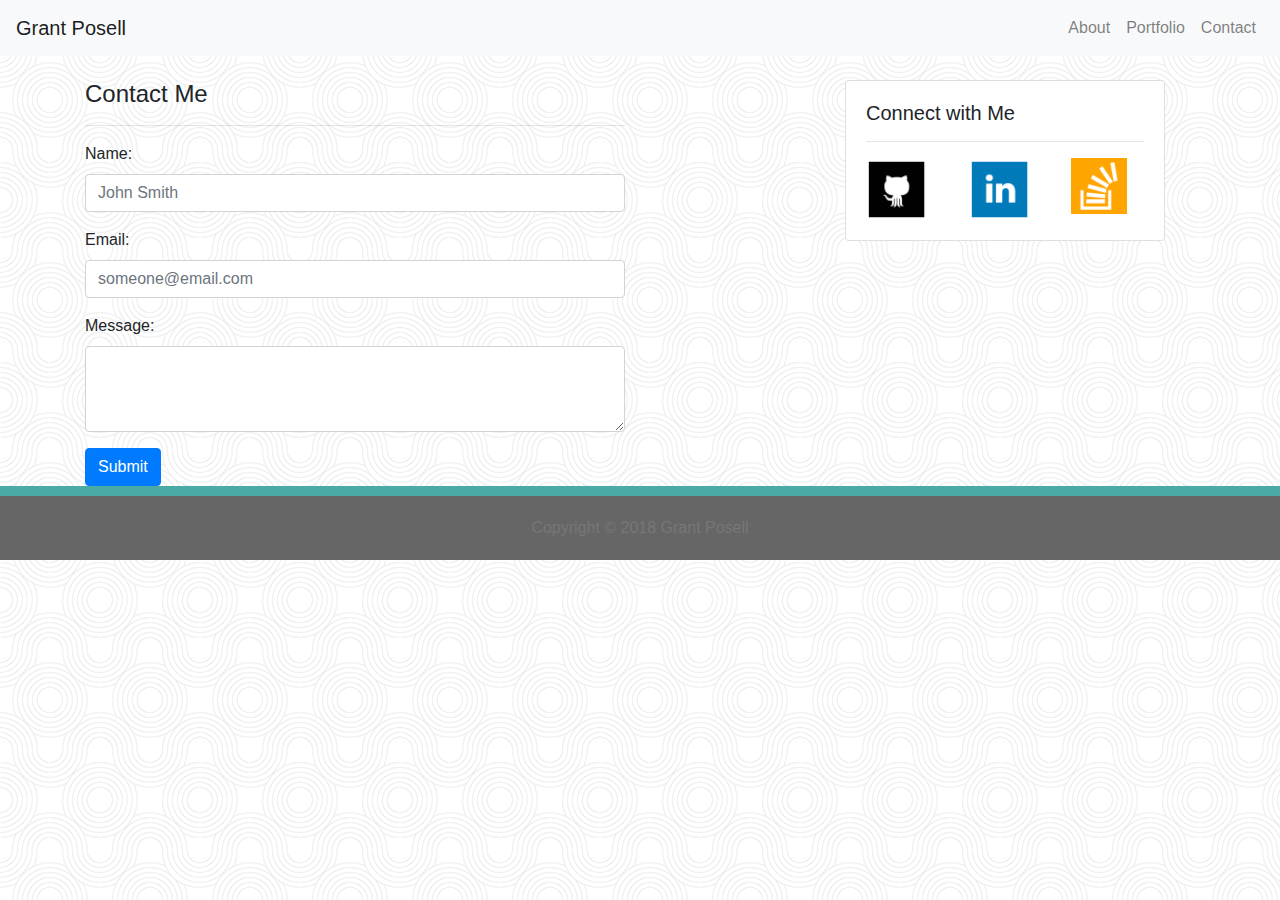
==== contact.html @ ab53e8b7 "Bootstrap submittal" ====
<!DOCTYPE html>
<html lang="en">

<head>
    <meta charset="UTF-8">
    <meta name="viewport" content="width=device-width, initial-scale=1.0">
    <meta http-equiv="X-UA-Compatible" content="ie=edge">
    <title>Grant Posell</title>
    <link rel="stylesheet" href="./assets/css/style.css">
    <!--Link for bootstrap-->
    <link rel="stylesheet" href="https://maxcdn.bootstrapcdn.com/bootstrap/4.0.0/css/bootstrap.min.css" integrity="sha384-Gn5384xqQ1aoWXA+058RXPxPg6fy4IWvTNh0E263XmFcJlSAwiGgFAW/dAiS6JXm"
        crossorigin="anonymous">
    <script src="https://maxcdn.bootstrapcdn.com/bootstrap/4.0.0/js/bootstrap.min.js" integrity="sha384-JZR6Spejh4U02d8jOt6vLEHfe/JQGiRRSQQxSfFWpi1MquVdAyjUar5+76PVCmYl"
        crossorigin="anonymous"></script>
</head>

<body>
    <nav class="navbar navbar-expand-lg navbar-light bg-light">
        <a class="navbar-brand" href="./index.html">Grant Posell</a>
        <button class="navbar-toggler" type="button" data-toggle="collapse" data-target="#navbarNav" aria-controls="navbarNav" aria-expanded="false"
            aria-label="Toggle navigation">
            <span class="navbar-toggler-icon"></span>
        </button>
        <div class="collapse navbar-collapse justify-content-end" id="navbarNav">
            <ul class="navbar-nav">
                <li class="nav-item">
                    <a class="nav-link" href="./index.html">About</a>
                </li>
                <li class="nav-item">
                    <a class="nav-link" href="./portfolio.html">Portfolio</a>
                </li>
                <li class="nav-item">
                    <a class="nav-link" href="./contact.html">Contact</a>
                </li>
            </ul>
        </div>
    </nav>
    <br/>
    <div class="container">
        <div class="row">

            <div class="col-md-6">
                <h4>Contact Me</h4>
                <hr />   
                <form>
                            <div class="form-group">
                                    <label for="inputName">Name:</label>
                                    <input type="name" class="form-control" id="inputName" aria-describedby="nameHelp" placeholder="John Smith">
                            </div>
                            <div class="form-group">
                              <label for="exampleInputEmail1">Email:</label>
                              <input type="email" class="form-control" id="exampleInputEmail1" aria-describedby="emailHelp" placeholder="someone@email.com">
                            </div>
                            <div class="form-group">
                                    <label for="exampleFormControlTextarea1">Message:</label>
                                    <textarea class="form-control" id="exampleFormControlTextarea1" rows="3"></textarea>
                                  </div>
                            <button type="submit" class="btn btn-primary">Submit</button>
                    </form>
            </div>
            <div class="col-md-2"></div>
            <div class="col-md-2">
                <div class="card" style="width: 20rem;">
                    <div class="card-body">
                        <h5 class="card-title">Connect with Me</h5>
                        <hr/>
                        <div class="row">
                            <div class="col-md-4">
                                <div class="thumbnail">
                                    <a href="https://github.com/grantposell">
                                        <img src="./assets/images/github.png" alt="GitHub" style="width:62px">
                                    </a>
                                </div>
                            </div>
                            <div class="col-md-4">
                                <div class="thumbnail">
                                    <a href="https://www.linkedin.com/in/grantposell/">
                                        <img src="./assets/images/linkedin.png" alt="LinkedIn" style="width:62px">
                                    </a>
                                </div>
                            </div>
                            <div class="col-md-4">
                                <div class="thumbnail">
                                    <a href="https://stackoverflow.com/users/6174079/grant-thomas-posell">
                                        <img src="./assets/images/stack.png" alt="StackOverflow" style="width:56px">
                                    </a>
                                </div>
                            </div>
                        </div>
                    </div>
                </div>
            </div>
        </div>
    </div>
    <footer>
        <div class="footer navbar-fixed-bottom">
        <center>
            Copyright © 2018 Grant Posell
        </center>
    </footer>

    <!--JavaScript code for bootstrap-->
    <script src="https://code.jquery.com/jquery-3.2.1.slim.min.js" integrity="sha384-KJ3o2DKtIkvYIK3UENzmM7KCkRr/rE9/Qpg6aAZGJwFDMVNA/GpGFF93hXpG5KkN"
        crossorigin="anonymous"></script>
    <script src="https://cdnjs.cloudflare.com/ajax/libs/popper.js/1.12.9/umd/popper.min.js" integrity="sha384-ApNbgh9B+Y1QKtv3Rn7W3mgPxhU9K/ScQsAP7hUibX39j7fakFPskvXusvfa0b4Q"
        crossorigin="anonymous"></script>
</body>

</html>
---- assets/css/style.css ----
/*body styling*/
body{
    background-image:url("../images/round.png");
}

/*formating for the footer*/
footer{
    bottom:0;
    position: sticky;
    width: 100%;
    text-align: center;
    background-color:#666666;
    color: #777777;
    padding:20px;
    border-top: 10px solid #4aaaa5;
    /*Margin top to make portfolio spaced away*/
    
}

/*shading over Grant Posell in the header;
change alignment of navbar elements*/
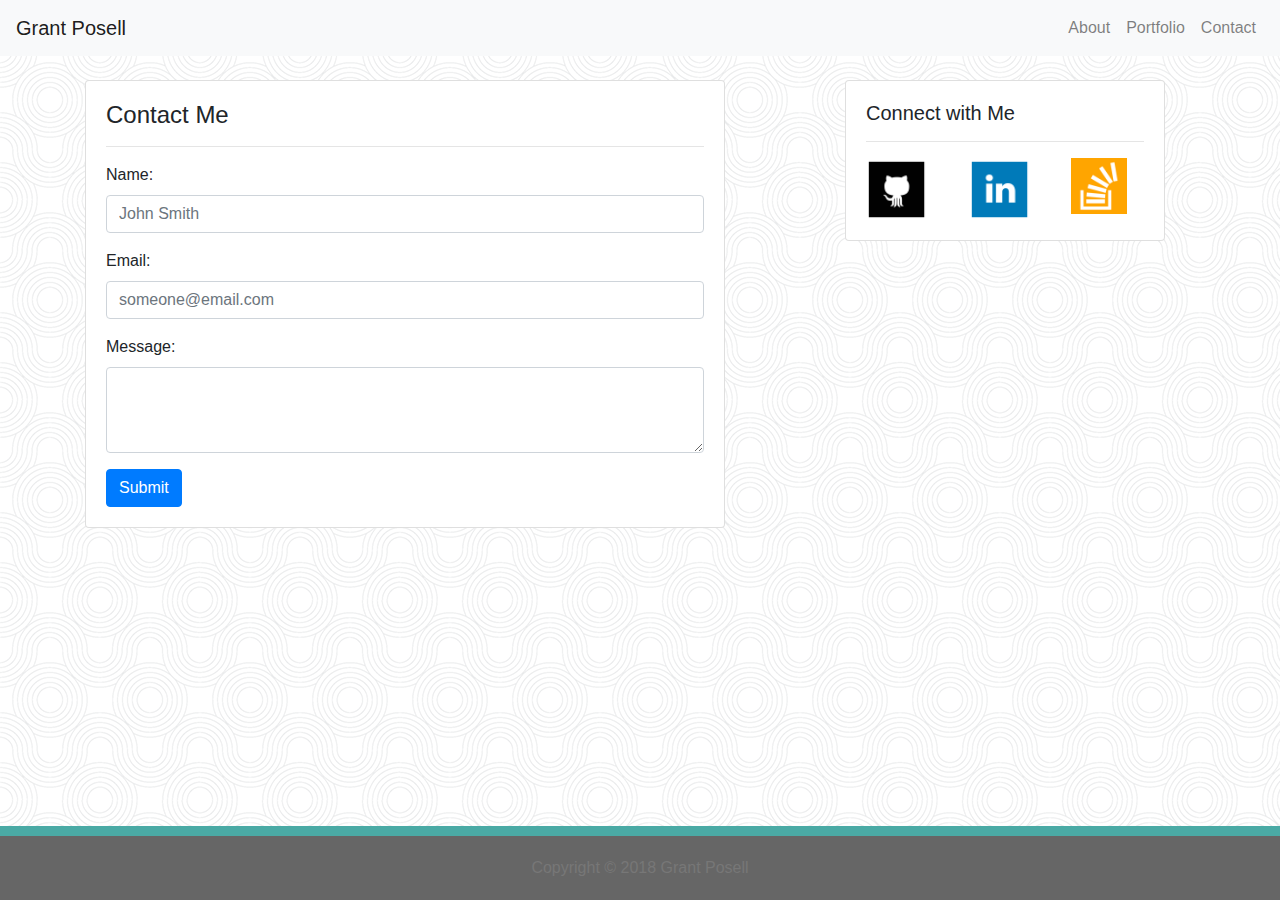
==== commit ce44a3d7: "Bug fixes, card fixes, and footer fix" ====
--- a/contact.html
+++ b/contact.html
@@ -38,72 +38,75 @@
     <br/>
     <div class="container">
         <div class="row">
-
             <div class="col-md-6">
-                <h4>Contact Me</h4>
-                <hr />   
-                <form>
+                <div class="card" style="width: 40rem;">
+                    <div class="card-body">
+                        <h4 class="card-title">Contact Me</h4>
+                        <hr />
+                        <form>
                             <div class="form-group">
-                                    <label for="inputName">Name:</label>
-                                    <input type="name" class="form-control" id="inputName" aria-describedby="nameHelp" placeholder="John Smith">
+                                <label for="inputName">Name:</label>
+                                <input type="name" class="form-control" id="inputName" aria-describedby="nameHelp" placeholder="John Smith">
                             </div>
                             <div class="form-group">
-                              <label for="exampleInputEmail1">Email:</label>
-                              <input type="email" class="form-control" id="exampleInputEmail1" aria-describedby="emailHelp" placeholder="someone@email.com">
+                                <label for="exampleInputEmail1">Email:</label>
+                                <input type="email" class="form-control" id="exampleInputEmail1" aria-describedby="emailHelp" placeholder="someone@email.com">
                             </div>
                             <div class="form-group">
-                                    <label for="exampleFormControlTextarea1">Message:</label>
-                                    <textarea class="form-control" id="exampleFormControlTextarea1" rows="3"></textarea>
-                                  </div>
+                                <label for="exampleFormControlTextarea1">Message:</label>
+                                <textarea class="form-control" id="exampleFormControlTextarea1" rows="3"></textarea>
+                            </div>
                             <button type="submit" class="btn btn-primary">Submit</button>
-                    </form>
-            </div>
-            <div class="col-md-2"></div>
-            <div class="col-md-2">
-                <div class="card" style="width: 20rem;">
-                    <div class="card-body">
-                        <h5 class="card-title">Connect with Me</h5>
-                        <hr/>
-                        <div class="row">
-                            <div class="col-md-4">
-                                <div class="thumbnail">
-                                    <a href="https://github.com/grantposell">
-                                        <img src="./assets/images/github.png" alt="GitHub" style="width:62px">
-                                    </a>
-                                </div>
-                            </div>
-                            <div class="col-md-4">
-                                <div class="thumbnail">
-                                    <a href="https://www.linkedin.com/in/grantposell/">
-                                        <img src="./assets/images/linkedin.png" alt="LinkedIn" style="width:62px">
-                                    </a>
-                                </div>
-                            </div>
-                            <div class="col-md-4">
-                                <div class="thumbnail">
-                                    <a href="https://stackoverflow.com/users/6174079/grant-thomas-posell">
-                                        <img src="./assets/images/stack.png" alt="StackOverflow" style="width:56px">
-                                    </a>
+                        </form>
+                    </div>
+                    </div>
+                    </div>
+                    <div class="col-md-2"></div>
+                    <div class="col-md-2">
+                        <div class="card" style="width: 20rem;">
+                            <div class="card-body">
+                                <h5 class="card-title">Connect with Me</h5>
+                                <hr/>
+                                <div class="row">
+                                    <div class="col-md-4">
+                                        <div class="thumbnail">
+                                            <a href="https://github.com/grantposell">
+                                                <img src="./assets/images/github.png" alt="GitHub" style="width:62px">
+                                            </a>
+                                        </div>
+                                    </div>
+                                    <div class="col-md-4">
+                                        <div class="thumbnail">
+                                            <a href="https://www.linkedin.com/in/grantposell/">
+                                                <img src="./assets/images/linkedin.png" alt="LinkedIn" style="width:62px">
+                                            </a>
+                                        </div>
+                                    </div>
+                                    <div class="col-md-4">
+                                        <div class="thumbnail">
+                                            <a href="https://stackoverflow.com/users/6174079/grant-thomas-posell">
+                                                <img src="./assets/images/stack.png" alt="StackOverflow" style="width:56px">
+                                            </a>
+                                        </div>
+                                    </div>
                                 </div>
                             </div>
                         </div>
                     </div>
                 </div>
             </div>
-        </div>
-    </div>
-    <footer>
-        <div class="footer navbar-fixed-bottom">
-        <center>
-            Copyright © 2018 Grant Posell
-        </center>
-    </footer>
+            <footer>
+                <div class="footer navbar-fixed-bottom">
+                    <center>
+                        Copyright © 2018 Grant Posell
+                    </center>
+            </footer>
 
-    <!--JavaScript code for bootstrap-->
-    <script src="https://code.jquery.com/jquery-3.2.1.slim.min.js" integrity="sha384-KJ3o2DKtIkvYIK3UENzmM7KCkRr/rE9/Qpg6aAZGJwFDMVNA/GpGFF93hXpG5KkN"
-        crossorigin="anonymous"></script>
-    <script src="https://cdnjs.cloudflare.com/ajax/libs/popper.js/1.12.9/umd/popper.min.js" integrity="sha384-ApNbgh9B+Y1QKtv3Rn7W3mgPxhU9K/ScQsAP7hUibX39j7fakFPskvXusvfa0b4Q"
-        crossorigin="anonymous"></script>
+            <!--JavaScript code for bootstrap-->
+            <script src="https://code.jquery.com/jquery-3.2.1.slim.min.js" integrity="sha384-KJ3o2DKtIkvYIK3UENzmM7KCkRr/rE9/Qpg6aAZGJwFDMVNA/GpGFF93hXpG5KkN"
+                crossorigin="anonymous"></script>
+            <script src="https://cdnjs.cloudflare.com/ajax/libs/popper.js/1.12.9/umd/popper.min.js" integrity="sha384-ApNbgh9B+Y1QKtv3Rn7W3mgPxhU9K/ScQsAP7hUibX39j7fakFPskvXusvfa0b4Q"
+                crossorigin="anonymous"></script>
 </body>
 
 </html>--- a/assets/css/style.css
+++ b/assets/css/style.css
@@ -2,11 +2,18 @@
 body{
     background-image:url("../images/round.png");
 }
+#about{
+    margin-bottom: 100px;
+}
+#portfoliobody{
+    margin-bottom:100px;
+}
+
 
 /*formating for the footer*/
 footer{
     bottom:0;
-    position: sticky;
+    position: fixed;
     width: 100%;
     text-align: center;
     background-color:#666666;
